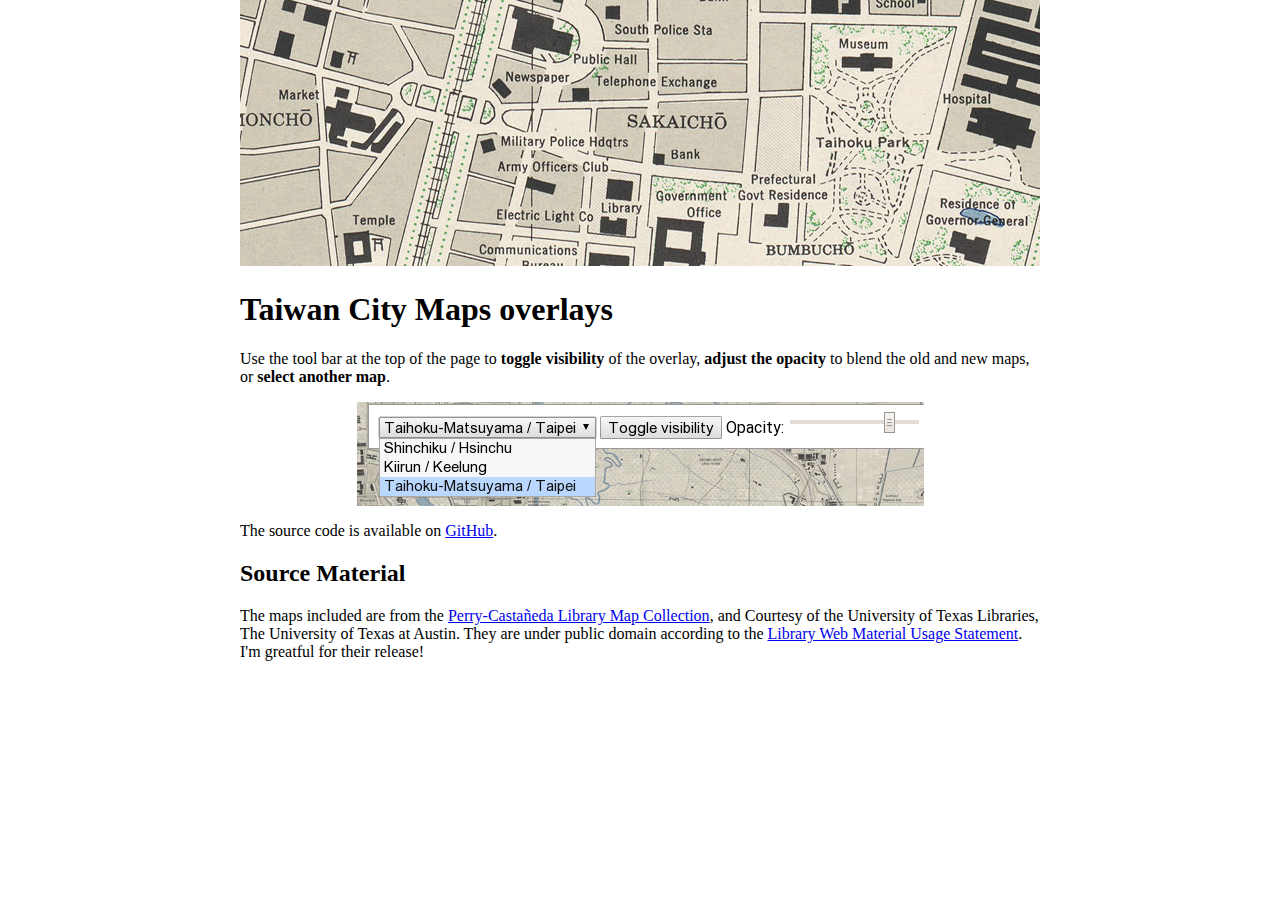
==== index.html @ 485f9a00 "create index for the maps" ====
<!DOCTYPE html>
<html>
  <head>
    <meta name="viewport" content="initial-scale=1.0, user-scalable=no">
    <meta charset="utf-8">
    <title>Taiwan City Maps overlay 1945/45</title>

    <script src="//code.jquery.com/jquery-2.1.4.min.js"></script>

    <script>

    var mapData;
    $.getJSON( "taiwanmap.json", function( data ) {
	    mapData = data;
	    setupList(mapData);
    });

    var setupList = function (mapData) {
	    var maplist = $("#maplist");
	    $.each(mapData, function(key, value) {
		    var text, link;

		    text = key + " / " + value["name"];
		    link = $("<a></a>").attr("href","taiwanmap.html?location="+key).text(text)
		    maplist.append($("<li></li>").append(link));
	    });
    };
    
    </script>
    <style>
    body {
	    max-width: 800px;
	    margin: 0 auto;
    }

    #usage {
	    margin: 0 auto;
	    display: block;
    }
    
    </style>
  </head>
  <body>

	  <div><img src="img/header.png"></div>
	  
	  <h1>Taiwan City Maps overlays</h1>

	  <p></p>

	  <ul id="maplist"></ul>
	  
	  <p> Use the tool bar at the top of the page to <strong>toggle visibility</strong> of the overlay, <strong>adjust the opacity</strong> to blend the old and new maps, or <strong>select another map</strong>.</p>

	  <div><img src="img/usage.png" id="usage"></div>

	  <p>The source code is available on <a href="https://github.com/imrehg/taiwanmap">GitHub</a>.</p>
	  
	  <h2>Source Material</h2>
	  <p>The maps included are from the <a href="http://www.lib.utexas.edu/maps/">Perry-Castañeda Library Map Collection</a>, and Courtesy of the University of Texas Libraries, The University of Texas at Austin. They are under public domain according to the <a href="http://www.lib.utexas.edu/usage_statement.html">Library Web Material Usage Statement</a>. I'm greatful for their release!</p>


    
  </body>
</html>
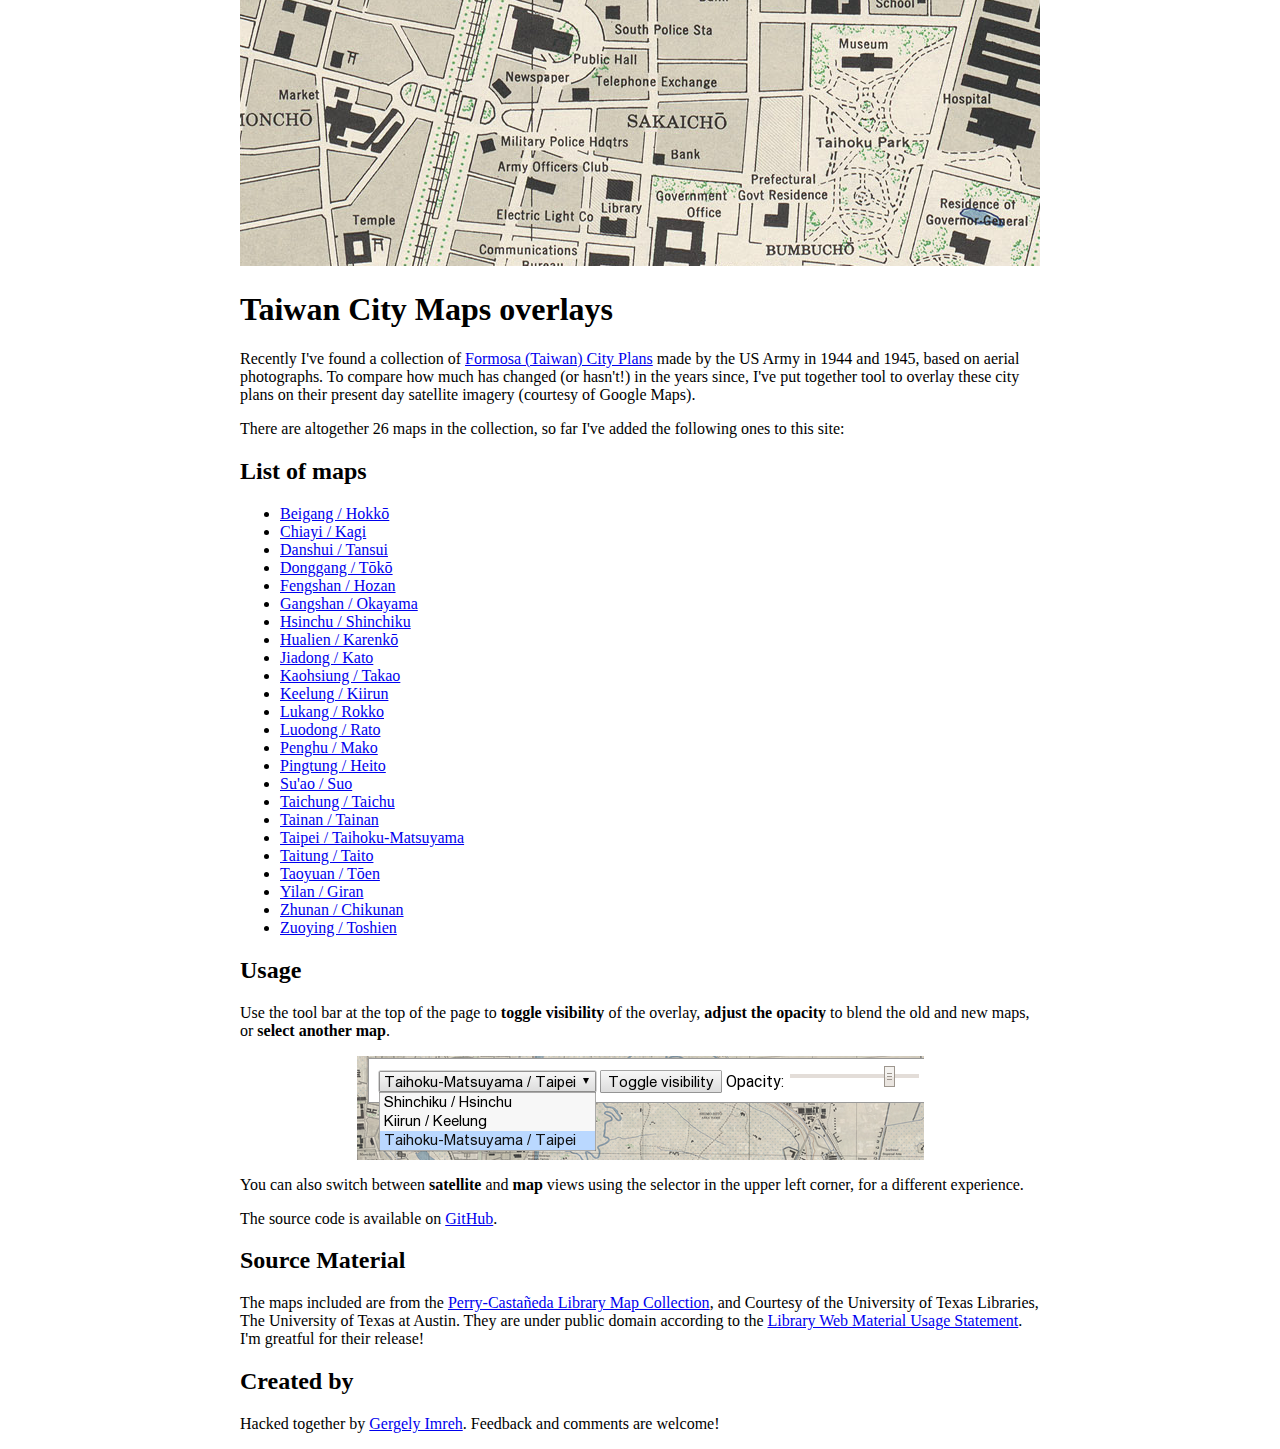
==== commit 916df8d9: "add analytics for intelligence" ====
--- a/index.html
+++ b/index.html
@@ -3,7 +3,16 @@
   <head>
     <meta name="viewport" content="initial-scale=1.0, user-scalable=no">
     <meta charset="utf-8">
-    <title>Taiwan City Maps overlay 1945/45</title>
+    <title>Taiwanese City Maps in WWII and now</title>
+    <meta property="og:locale" content="en_US" />
+    <meta property="og:url" content="http://imrehg.github.io/taiwanmap/" />
+    <meta property="og:image" content="http://imrehg.github.io/taiwanmap/img/thumbnail.jpg" />
+    <meta property="og:title" content="Taiwanese City Maps in WWII and now" />
+    <meta property="og:type" content="website" />
+    <meta property="og:description" content="Formosa (Taiwan) City Plans from 1944/45 overlaid on current satellite imagery. Discover what has and hasn't changed in the years since." />
+    <meta name="description" content="Formosa (Taiwan) City Plans from 1944/45 overlaid on current satellite imagery. Discover what has and hasn't changed in the years since." />
+    <meta property="fb:admins" content="36800015" />
+    <meta name="twitter:site" content="@imrehg"/>
 
     <script src="//code.jquery.com/jquery-2.1.4.min.js"></script>
 
@@ -46,20 +55,37 @@
 	  
 	  <h1>Taiwan City Maps overlays</h1>
 
-	  <p></p>
+	  <p>Recently I've found a collection of <a href="http://www.lib.utexas.edu/maps/ams/formosa_city_plans/">Formosa (Taiwan) City Plans</a> made by the US Army in 1944 and 1945, based on aerial photographs. To compare how much has changed (or hasn't!) in the years since, I've put together tool to overlay these city plans on their present day satellite imagery (courtesy of Google Maps).</p>
 
+	  <p>There are altogether 26 maps in the collection, so far I've added the following ones to this site:</p>
+
+	  <h2>List of maps</h2>
 	  <ul id="maplist"></ul>
-	  
-	  <p> Use the tool bar at the top of the page to <strong>toggle visibility</strong> of the overlay, <strong>adjust the opacity</strong> to blend the old and new maps, or <strong>select another map</strong>.</p>
+
+	  <h2>Usage</h2>
+	  <p>Use the tool bar at the top of the page to <strong>toggle visibility</strong> of the overlay, <strong>adjust the opacity</strong> to blend the old and new maps, or <strong>select another map</strong>.</p>
 
 	  <div><img src="img/usage.png" id="usage"></div>
 
+	  <p>You can also switch between <strong>satellite</strong> and <strong>map</strong> views using the selector in the upper left corner, for a different experience.</p>
+
 	  <p>The source code is available on <a href="https://github.com/imrehg/taiwanmap">GitHub</a>.</p>
-	  
+
 	  <h2>Source Material</h2>
 	  <p>The maps included are from the <a href="http://www.lib.utexas.edu/maps/">Perry-Castañeda Library Map Collection</a>, and Courtesy of the University of Texas Libraries, The University of Texas at Austin. They are under public domain according to the <a href="http://www.lib.utexas.edu/usage_statement.html">Library Web Material Usage Statement</a>. I'm greatful for their release!</p>
 
+	  <h2>Created by</h2>
+	  <p>Hacked together by <a href="https://gergely.imreh.net">Gergely Imreh</a>. Feedback and comments are welcome!</p>
 
-    
+	  <script>
+	  (function(i,s,o,g,r,a,m){i['GoogleAnalyticsObject']=r;i[r]=i[r]||function(){
+		  (i[r].q=i[r].q||[]).push(arguments)},i[r].l=1*new Date();a=s.createElement(o),
+		  m=s.getElementsByTagName(o)[0];a.async=1;a.src=g;m.parentNode.insertBefore(a,m)
+	  })(window,document,'script','//www.google-analytics.com/analytics.js','ga');
+
+	  ga('create', 'UA-12127510-16', 'auto');
+	  ga('send', 'pageview');
+
+	  </script>
   </body>
 </html>
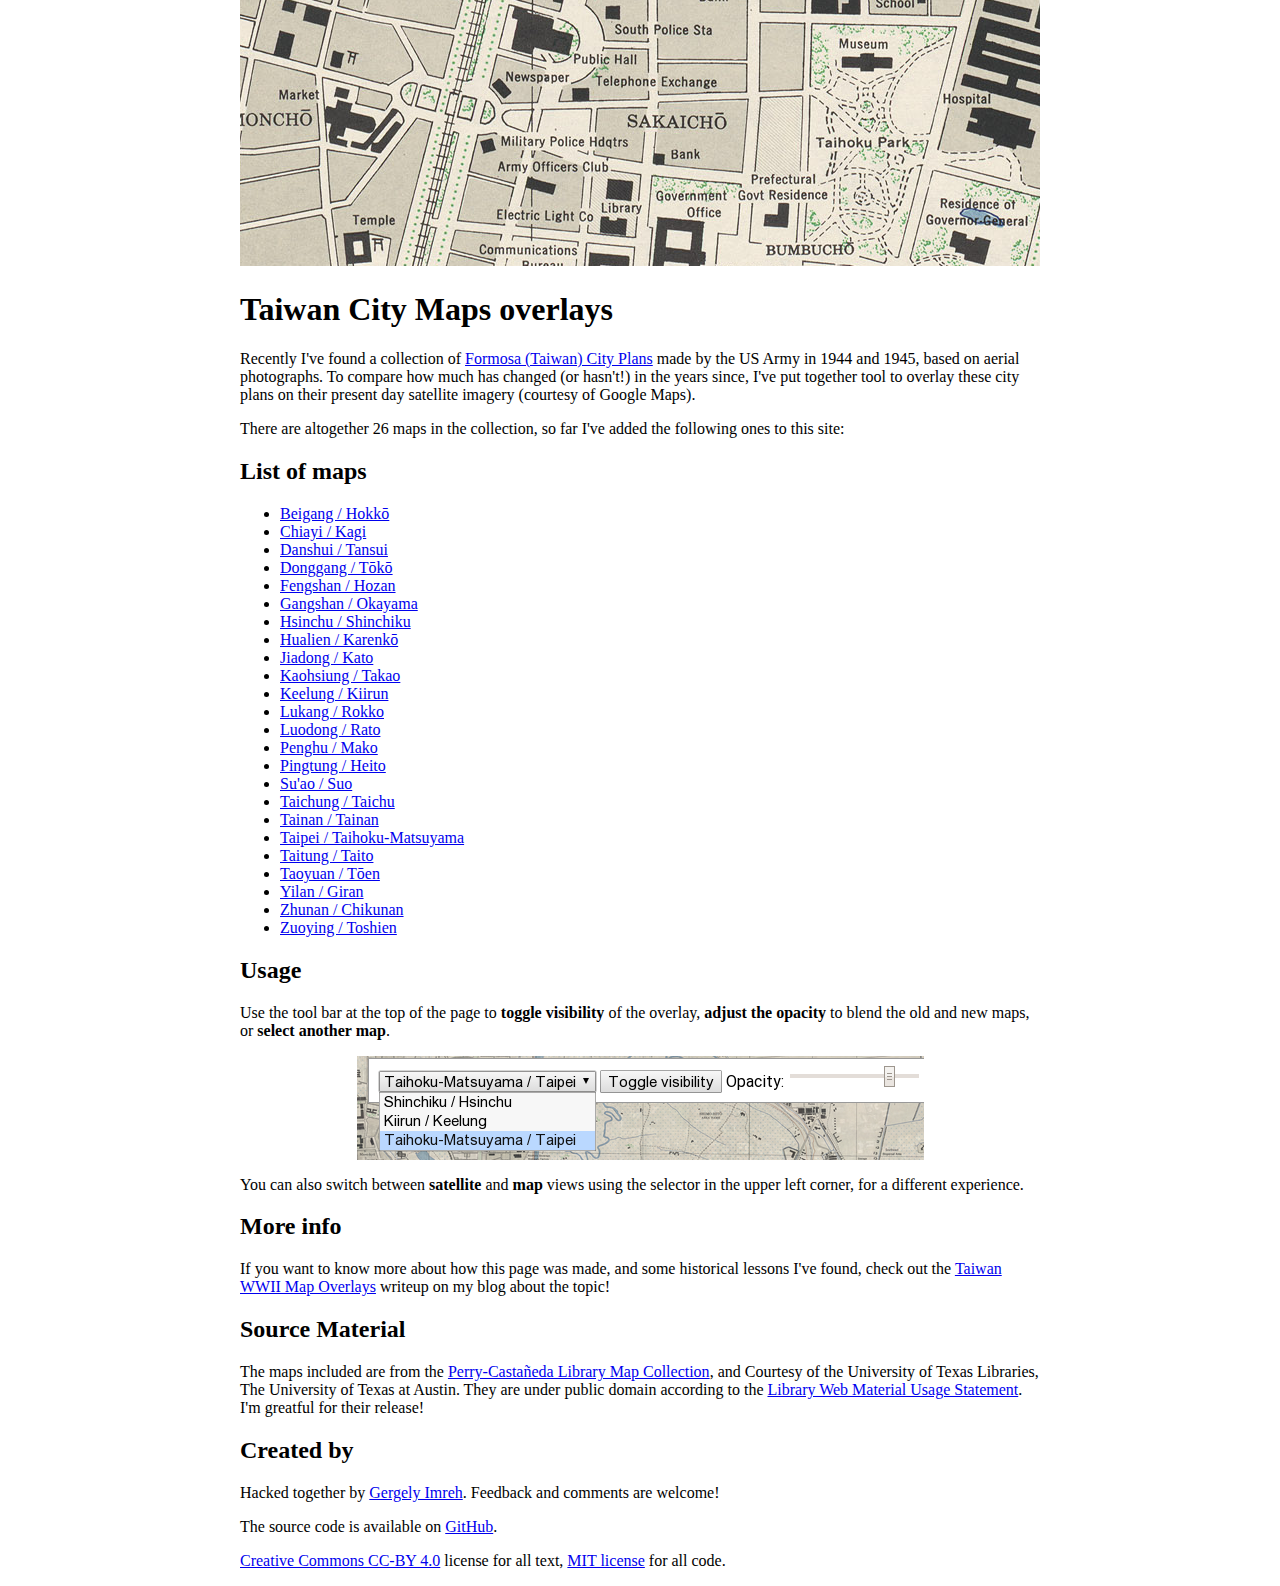
==== commit 501eccd8: "correct the page to link on" ====
--- a/index.html
+++ b/index.html
@@ -13,6 +13,7 @@
     <meta name="description" content="Formosa (Taiwan) City Plans from 1944/45 overlaid on current satellite imagery. Discover what has and hasn't changed in the years since." />
     <meta property="fb:admins" content="36800015" />
     <meta name="twitter:site" content="@imrehg"/>
+    <link rel="me" href="https://fosstodon.org/@imrehg">
 
     <script src="//code.jquery.com/jquery-2.1.4.min.js"></script>
 
@@ -34,7 +35,7 @@
 		    maplist.append($("<li></li>").append(link));
 	    });
     };
-    
+
     </script>
     <style>
     body {
@@ -46,13 +47,13 @@
 	    margin: 0 auto;
 	    display: block;
     }
-    
+
     </style>
   </head>
   <body>
 
 	  <div><img src="img/header.png"></div>
-	  
+
 	  <h1>Taiwan City Maps overlays</h1>
 
 	  <p>Recently I've found a collection of <a href="http://www.lib.utexas.edu/maps/ams/formosa_city_plans/">Formosa (Taiwan) City Plans</a> made by the US Army in 1944 and 1945, based on aerial photographs. To compare how much has changed (or hasn't!) in the years since, I've put together tool to overlay these city plans on their present day satellite imagery (courtesy of Google Maps).</p>
@@ -69,13 +70,19 @@
 
 	  <p>You can also switch between <strong>satellite</strong> and <strong>map</strong> views using the selector in the upper left corner, for a different experience.</p>
 
-	  <p>The source code is available on <a href="https://github.com/imrehg/taiwanmap">GitHub</a>.</p>
+	  <h2>More info</h2>
+
+	  <p>If you want to know more about how this page was made, and some historical lessons I've found, check out the <a href="https://gergely.imreh.net/blog/2015/11/taiwan-wwii-map-overlays/">Taiwan WWII Map Overlays</a> writeup on my blog about the topic!</p>
 
 	  <h2>Source Material</h2>
 	  <p>The maps included are from the <a href="http://www.lib.utexas.edu/maps/">Perry-Castañeda Library Map Collection</a>, and Courtesy of the University of Texas Libraries, The University of Texas at Austin. They are under public domain according to the <a href="http://www.lib.utexas.edu/usage_statement.html">Library Web Material Usage Statement</a>. I'm greatful for their release!</p>
 
 	  <h2>Created by</h2>
 	  <p>Hacked together by <a href="https://gergely.imreh.net">Gergely Imreh</a>. Feedback and comments are welcome!</p>
+
+	  <p>The source code is available on <a href="https://github.com/imrehg/taiwanmap">GitHub</a>.</p>
+
+	  <p><a href="https://creativecommons.org/licenses/by/4.0/">Creative Commons CC-BY 4.0</a> license for all text, <a href="https://github.com/imrehg/taiwanmap/blob/gh-pages/ReadMe.md#license">MIT license</a> for all code.
 
 	  <script>
 	  (function(i,s,o,g,r,a,m){i['GoogleAnalyticsObject']=r;i[r]=i[r]||function(){
